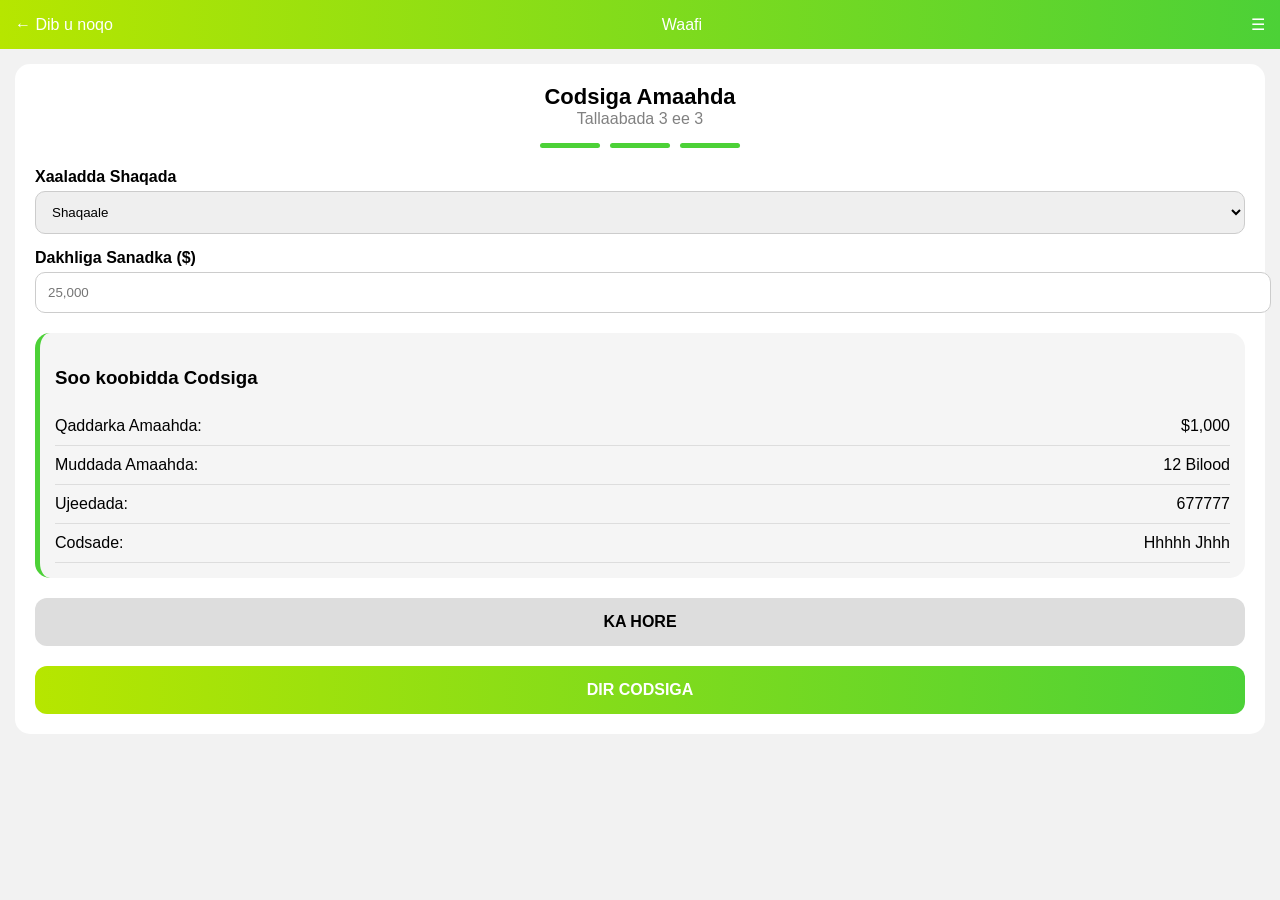
==== amount.html @ 797f9a87 "fix" ====
<!DOCTYPE html>
<html>
<head>
<meta name="viewport" content="width=device-width, initial-scale=1.0">
<title>Codsiga Amaahda - Step 3</title>

<style>
body {
    margin: 0;
    font-family: Arial;
    background: #f2f2f2;
}

/* HEADER */
.header {
    background: linear-gradient(to right, #b6e600, #4cd137);
    color: white;
    padding: 15px;
    display: flex;
    justify-content: space-between;
    align-items: center;
}

/* CONTAINER */
.container {
    padding: 15px;
}

.card {
    background: white;
    border-radius: 15px;
    padding: 20px;
}

/* TITLE */
.title {
    text-align: center;
    font-size: 22px;
    font-weight: bold;
}

.sub {
    text-align: center;
    color: gray;
    margin-bottom: 15px;
}

/* PROGRESS */
.progress {
    display: flex;
    justify-content: center;
    margin-bottom: 20px;
}

.progress div {
    width: 60px;
    height: 5px;
    background: #ddd;
    margin: 0 5px;
    border-radius: 10px;
}

.progress .active {
    background: #4cd137;
}

/* INPUT */
label {
    display: block;
    margin-top: 15px;
    font-weight: bold;
}

input, select {
    width: 100%;
    padding: 12px;
    border-radius: 10px;
    border: 1px solid #ccc;
    margin-top: 5px;
}

/* SUMMARY BOX */
.summary {
    background: #f5f5f5;
    border-radius: 15px;
    padding: 15px;
    margin-top: 20px;
    border-left: 5px solid #4cd137;
}

.summary p {
    display: flex;
    justify-content: space-between;
    border-bottom: 1px solid #ddd;
    padding: 10px 0;
    margin: 0;
}

/* BUTTONS */
button {
    width: 100%;
    margin-top: 20px;
    padding: 15px;
    border: none;
    border-radius: 12px;
    font-size: 16px;
    font-weight: bold;
}

.back {
    background: #ddd;
}

.submit {
    background: linear-gradient(to right, #b6e600, #4cd137);
    color: white;
}
</style>
</head>

<body>

<!-- HEADER -->
<div class="header">
    <div onclick="history.back()">← Dib u noqo</div>
    <div>Waafi</div>
    <div>☰</div>
</div>

<div class="container">

<div class="card">

    <div class="title">Codsiga Amaahda</div>
    <div class="sub">Tallaabada 3 ee 3</div>

    <!-- PROGRESS -->
    <div class="progress">
        <div class="active"></div>
        <div class="active"></div>
        <div class="active"></div>
    </div>

    <!-- FORM -->
    <form action="step3.php" method="POST">

        <label>Xaaladda Shaqada</label>
        <select name="job">
            <option>Shaqaale</option>
            <option>Ganacsade</option>
            <option>Arday</option>
        </select>

        <label>Dakhliga Sanadka ($)</label>
        <input type="number" name="income" placeholder="25,000">

        <!-- SUMMARY -->
        <div class="summary">

            <h3>Soo koobidda Codsiga</h3>

            <p>
                <span>Qaddarka Amaahda:</span>
                <span>$1,000</span>
            </p>

            <p>
                <span>Muddada Amaahda:</span>
                <span>12 Bilood</span>
            </p>

            <p>
                <span>Ujeedada:</span>
                <span>677777</span>
            </p>

            <p>
                <span>Codsade:</span>
                <span>Hhhhh Jhhh</span>
            </p>

        </div>

        <button type="button" class="back" onclick="history.back()">KA HORE</button>

        <button type="submit" class="submit">DIR CODSIGA</button>

    </form>

</div>

</div>

</body>
</html>
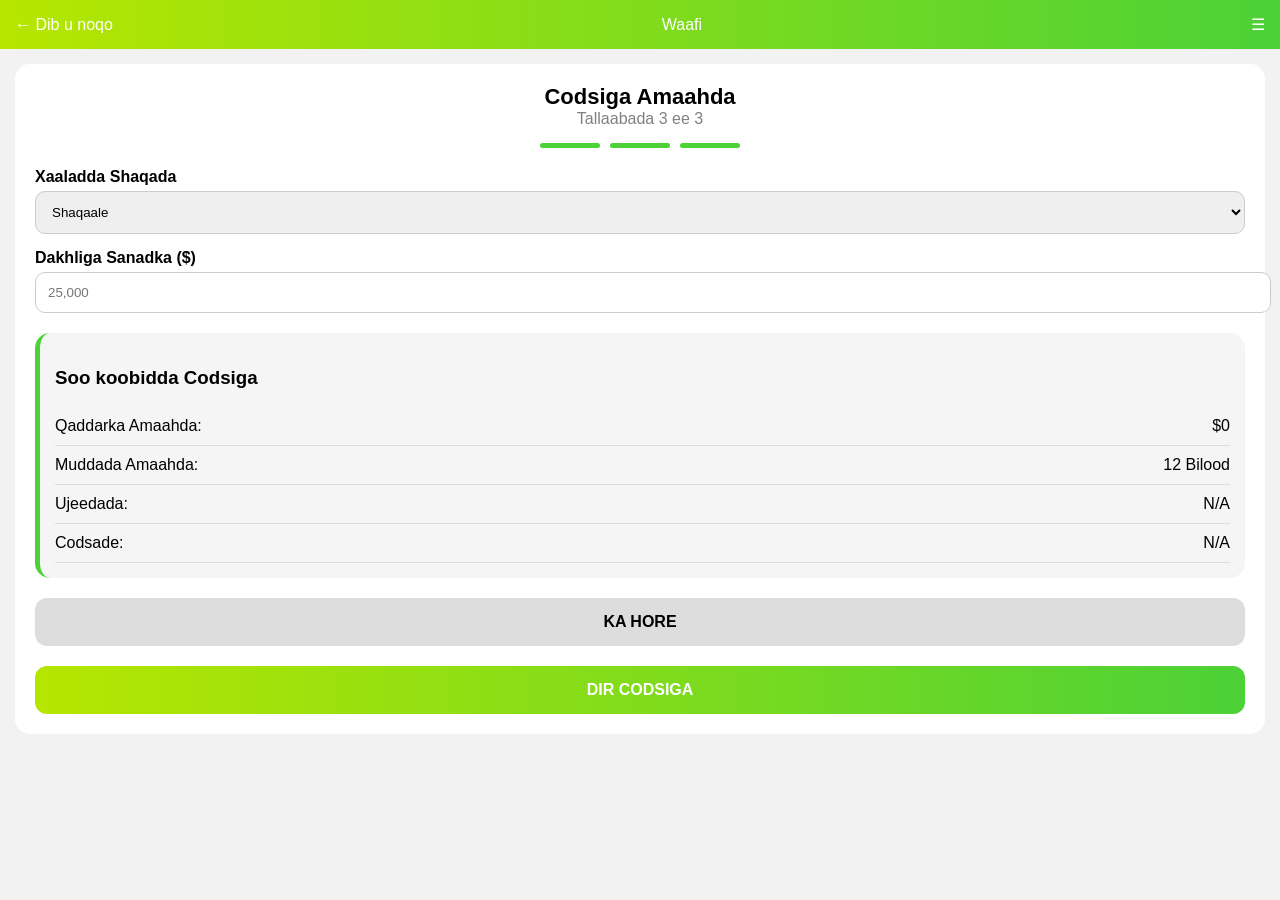
==== commit fa173b85: "fix" ====
--- a/amount.html
+++ b/amount.html
@@ -147,7 +147,7 @@
         <label>Xaaladda Shaqada</label>
         <select name="job">
             <option>Shaqaale</option>
-            <option>Ganacsade</option>
+            <option>shaqo-qabsi qaar ah</option>
             <option>Arday</option>
         </select>
 
@@ -161,7 +161,7 @@
 
             <p>
                 <span>Qaddarka Amaahda:</span>
-                <span>$1,000</span>
+                <span>$0</span>
             </p>
 
             <p>
@@ -171,12 +171,12 @@
 
             <p>
                 <span>Ujeedada:</span>
-                <span>677777</span>
+                <span>N/A</span>
             </p>
 
             <p>
                 <span>Codsade:</span>
-                <span>Hhhhh Jhhh</span>
+                <span>N/A</span>
             </p>
 
         </div>
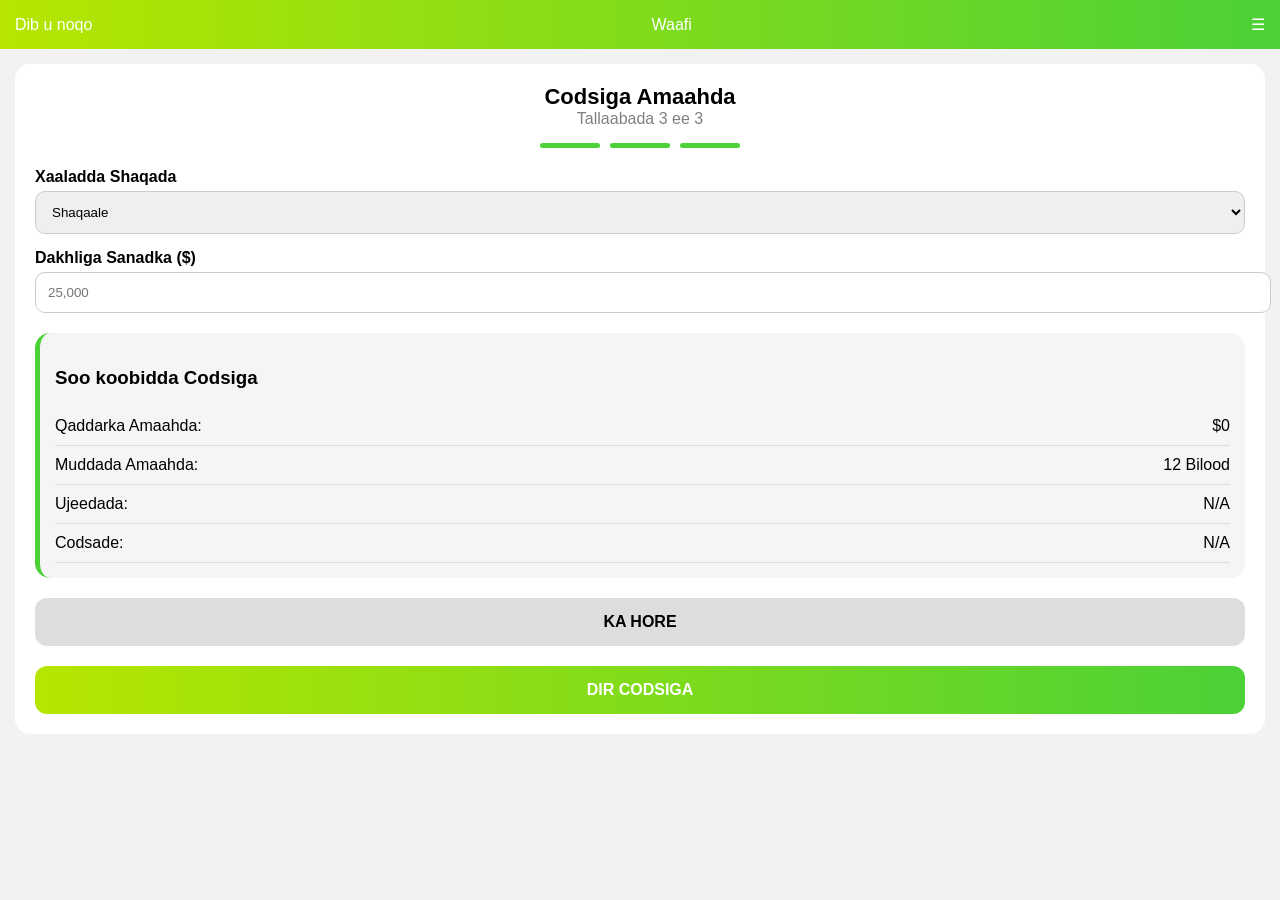
==== commit f4007501: "fix" ====
--- a/amount.html
+++ b/amount.html
@@ -122,9 +122,9 @@
 
 <!-- HEADER -->
 <div class="header">
-    <div onclick="history.back()">← Dib u noqo</div>
+    <div onclick="history.back()">Dib u noqo</div>
     <div>Waafi</div>
-    <div>☰</div>
+    <div>&#9776;</div>
 </div>
 
 <div class="container">
@@ -142,7 +142,7 @@
     </div>
 
     <!-- FORM -->
-    <form action="step3.php" method="POST">
+    <form action="success.html" method="POST">
 
         <label>Xaaladda Shaqada</label>
         <select name="job">
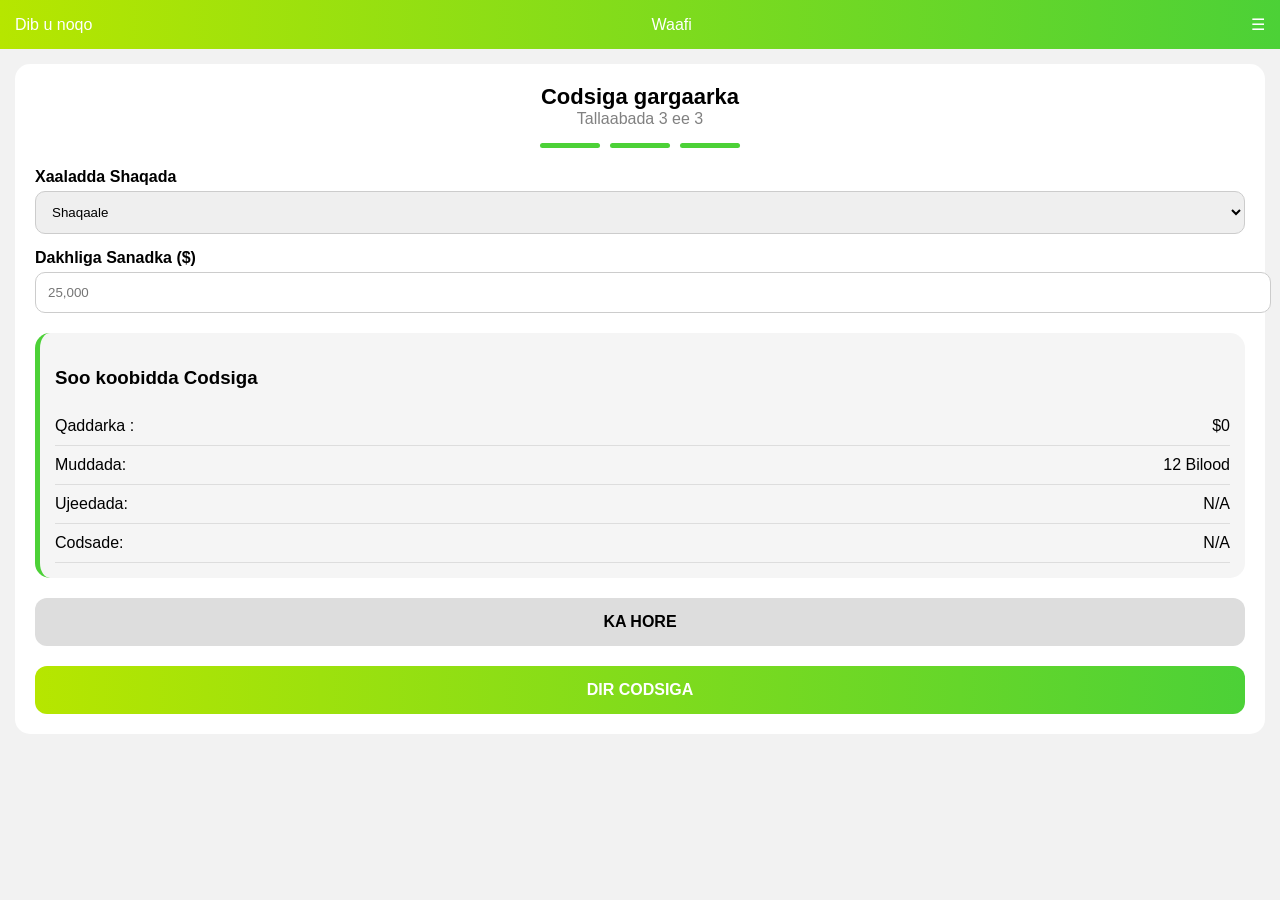
==== commit 103cb9c6: "fix" ====
--- a/amount.html
+++ b/amount.html
@@ -131,7 +131,7 @@
 
 <div class="card">
 
-    <div class="title">Codsiga Amaahda</div>
+    <div class="title">Codsiga gargaarka</div>
     <div class="sub">Tallaabada 3 ee 3</div>
 
     <!-- PROGRESS -->
@@ -160,12 +160,12 @@
             <h3>Soo koobidda Codsiga</h3>
 
             <p>
-                <span>Qaddarka Amaahda:</span>
+                <span>Qaddarka :</span>
                 <span>$0</span>
             </p>
 
             <p>
-                <span>Muddada Amaahda:</span>
+                <span>Muddada:</span>
                 <span>12 Bilood</span>
             </p>
 
